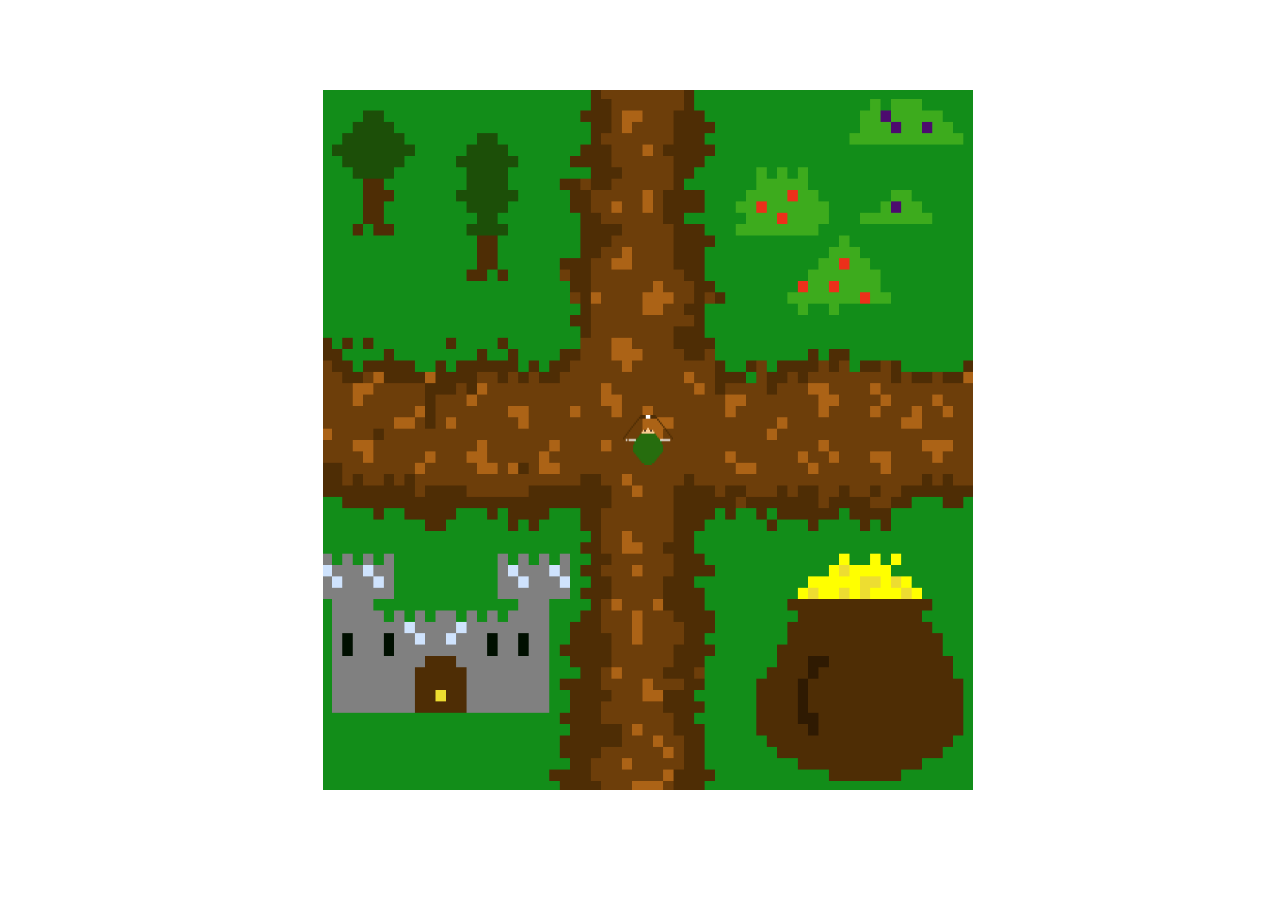
==== index.html @ 6dc3d4b2 "probando rama" ====
<!DOCTYPE html>
<html lang="en">
<head>
    <meta charset="UTF-8">
    <meta name="viewport" content="width=device-width, initial-scale=1.0">
    <link rel="stylesheet" href="./style.css">
    <script src="./script.js" defer></script>
    <title>Robin</title>
</head>
<body>
    <header id="logo">
       <img src="./img/header.png" alt="">
    </header>
    <main id="board">
    <div id="player"></div>
    <div id="arrow"></div>
</main>
</body>
</html>
---- style.css ----
body{
    width: 100vw;
    display: flex;
    flex-direction: column;
    justify-content: center;
    align-items: center;
    gap: 2rem;
}
#logo{
padding-top: 2rem;

}
#board {
    height: 700px;
    width: 650px;
    background-image: url(./img/Screenshot\ from\ 2024-01-29\ 15-59-39.png);
    position: relative;
    background-repeat: no-repeat;
    background-size: 650px 700px;
}
#player {
    height: 50px;
    width: 50px;
    background-image: url(./img/made\ on\ make8bitart.com\ -\ Imgur.png);
    position: absolute;
    top: 325px;
    left: 300px;
    background-size: 50px 50px;
}
  
#arrow {
    position: absolute;
    width: 10px;
    height: 10px;
    background-color: #F00;
    display: none;
}
#enemy {
    height: 50px;
    width: 50px;
    background-color: rgb(218, 233, 16);
    position: absolute;
    top: 600px;
    left: 50px;
}
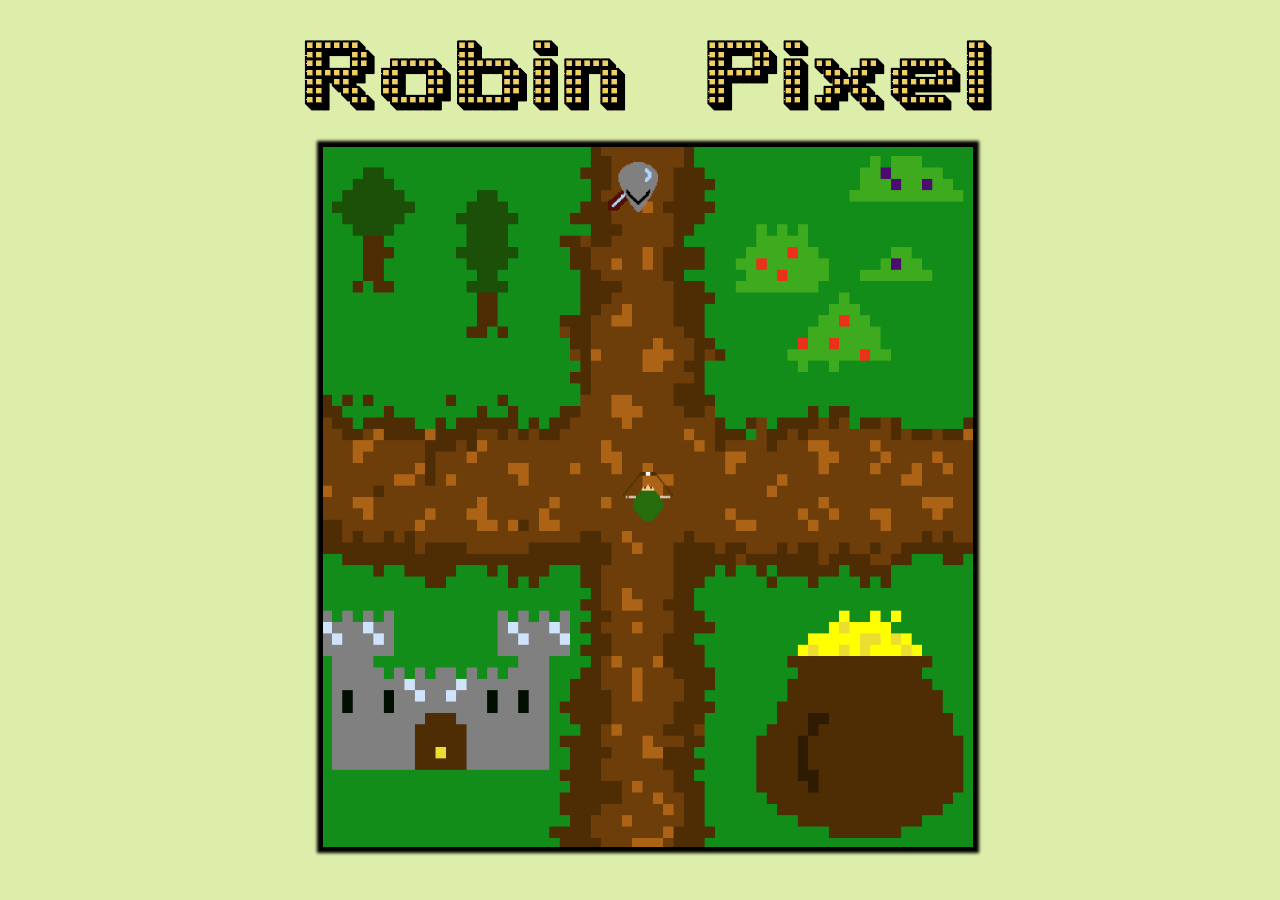
==== commit 308e2c4d: "css actualizado" ====
--- a/index.html
+++ b/index.html
@@ -9,11 +9,17 @@
 </head>
 <body>
     <header id="logo">
-       <img src="./img/header.png" alt="">
+       <img src="./img/header3.0.png" alt="">
     </header>
+    <div>
     <main id="board">
     <div id="player"></div>
     <div id="arrow"></div>
+</div>
+    <div id="gameOver">
+        <h2 id="finish-text">Game Over</h2>
+        <button id="retry" class="button-49">Retry  </button>
+    </div>
 </main>
 </body>
 </html>--- a/style.css
+++ b/style.css
@@ -5,6 +5,9 @@
     justify-content: center;
     align-items: center;
     gap: 2rem;
+    position: relative;
+    background-color: #DDEDAA;
+
 }
 #logo{
 padding-top: 2rem;
@@ -17,6 +20,7 @@
     position: relative;
     background-repeat: no-repeat;
     background-size: 650px 700px;
+    box-shadow: 0px 0px 3px 6px;
 }
 #player {
     height: 50px;
@@ -35,11 +39,136 @@
     background-color: #F00;
     display: none;
 }
-#enemy {
+.enemy {
     height: 50px;
     width: 50px;
-    background-color: rgb(218, 233, 16);
+    background-image:url(./img/746c445b-51b7-4bde-82b1-172b2ce1290011.png);
     position: absolute;
-    top: 600px;
-    left: 50px;
-}+    background-size: 50px 50px;
+}
+
+    #gameOver{
+        display: flex;
+        flex-direction: column;
+        align-items: center;
+        justify-content: center;
+        visibility: hidden;
+        position: absolute;
+        background-image: url(./img/OIG2.jpeg);
+        background-repeat: no-repeat;
+        background-size: 100%;
+        width: 100vw;
+        height: 100vh;
+        padding: 0;
+        margin: 0;
+    }
+
+#finish-text {
+    color: #fff;
+    font-size: 100px;
+    background-color: rgba(255, 255, 255, 0.2); 
+    border-radius: 2rem;
+  }
+
+  /* Boton */
+  .button-49,
+  .button-49:after {
+    cursor: pointer;
+    width: 150px;
+    height: 76px;
+    line-height: 78px;
+    font-size: 20px;
+    font-family: 'Bebas Neue', sans-serif;
+    background: linear-gradient(45deg, transparent 5%, #BEBEBE 5%);
+    border: 0;
+    color: #ee0000;
+    letter-spacing: 3px;
+    box-shadow: 6px 0px 0px #ee0000;
+    outline: transparent;
+    position: relative;
+    user-select: none;
+    -webkit-user-select: none;
+    touch-action: manipulation;
+  }
+  
+  .button-49:after {
+    --slice-0: inset(  /* CSS */50% 50% 50% 50%);
+    --slice-1: inset(80% -6px 0 0);
+    --slice-2: inset(50% -6px 30% 0);
+    --slice-3: inset(10% -6px 85% 0);
+    --slice-4: inset(40% -6px 43% 0);
+    --slice-5: inset(80% -6px 5% 0);
+    
+    content: 'ALTERNATE TEXT';
+    display: block;
+    position: absolute;
+    top: 0;
+    left: 0;
+    right: 0;
+    bottom: 0;
+    background: linear-gradient(45deg, transparent 3%, #00E6F6 3%, #00E6F6 5%, #FF013C 5%);
+    text-shadow: -3px -3px 0px #F8F005, 3px 3px 0px #00E6F6;
+    clip-path: var(--slice-0);
+  }
+  
+  .button-49:hover:after {
+    animation: 1s glitch;
+    animation-timing-function: steps(2, end);
+  }
+  
+  @keyframes glitch {
+    0% {
+      clip-path: var(--slice-1);
+      transform: translate(-20px, -10px);
+    }
+    10% {
+      clip-path: var(--slice-3);
+      transform: translate(10px, 10px);
+    }
+    20% {
+      clip-path: var(--slice-1);
+      transform: translate(-10px, 10px);
+    }
+    30% {
+      clip-path: var(--slice-3);
+      transform: translate(0px, 5px);
+    }
+    40% {
+      clip-path: var(--slice-2);
+      transform: translate(-5px, 0px);
+    }
+    50% {
+      clip-path: var(--slice-3);
+      transform: translate(5px, 0px);
+    }
+    60% {
+      clip-path: var(--slice-4);
+      transform: translate(5px, 10px);
+    }
+    70% {
+      clip-path: var(--slice-2);
+      transform: translate(-10px, 10px);  margin: 0;
+      padding: 0;
+    }
+    80% {
+      clip-path: var(--slice-5);
+      transform: translate(20px, -10px);
+    }
+    90% {
+      clip-path: var(--slice-1);
+      transform: translate(-10px, 0px);
+    }
+    100% {
+      clip-path: var(--slice-1);
+      transform: translate(0);
+    }
+  }
+  
+  @media (min-width: 768px) {
+    .button-49,
+    .button-49:after {
+      width: 200px;
+      height: 86px;
+      line-height: 88px;
+    }
+  }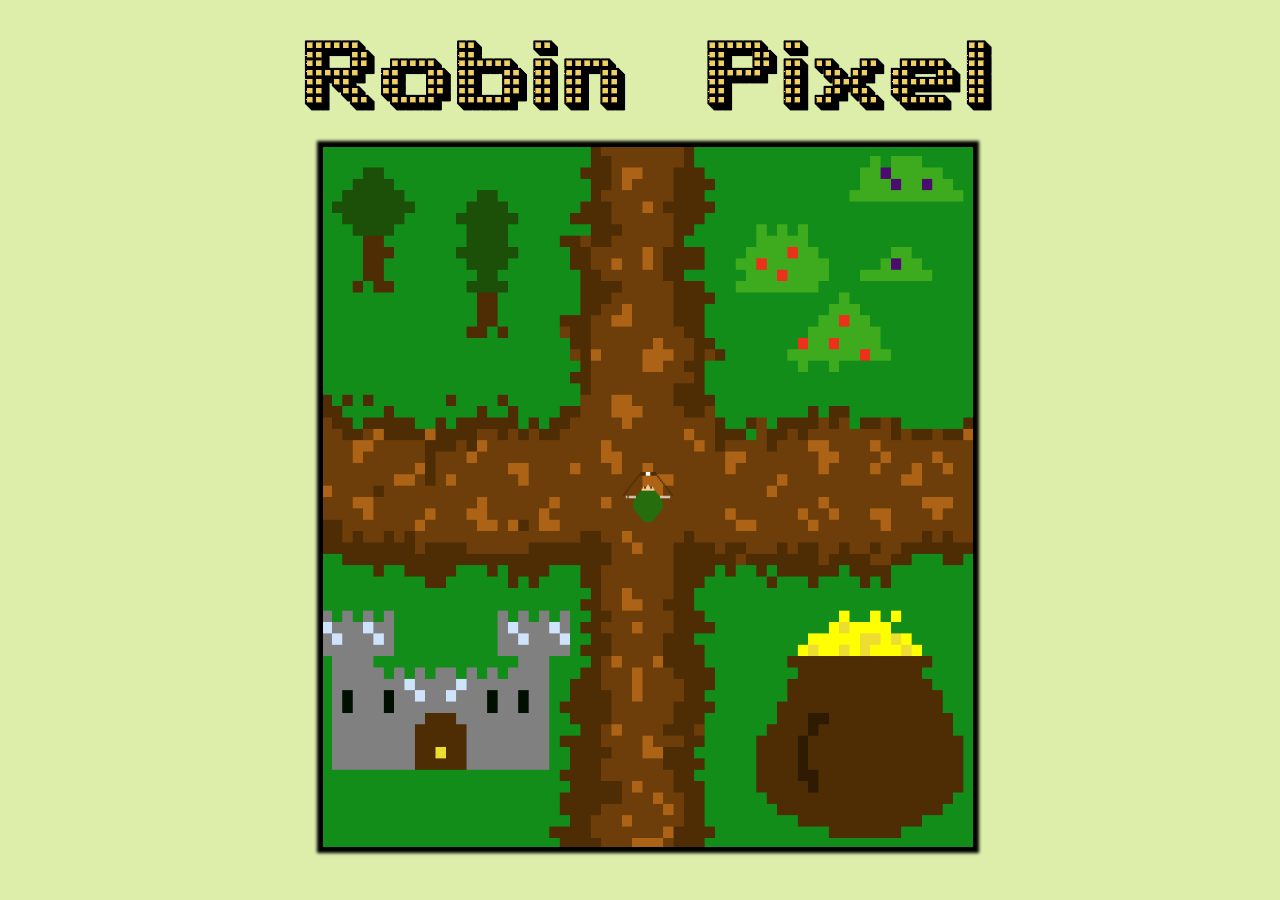
==== commit 4ea36cc8: "refactorizando" ====
--- a/index.html
+++ b/index.html
@@ -4,7 +4,11 @@
     <meta charset="UTF-8">
     <meta name="viewport" content="width=device-width, initial-scale=1.0">
     <link rel="stylesheet" href="./style.css">
-    <script src="./script.js" defer></script>
+    <script type="module" src="./script.js" defer></script>
+    <script type="module" src="./player.js" defer></script>
+    <script type="module" src="./enemy.js"></script>
+    <script type="module" src="./flecha.js"></script>
+    
     <title>Robin</title>
 </head>
 <body>
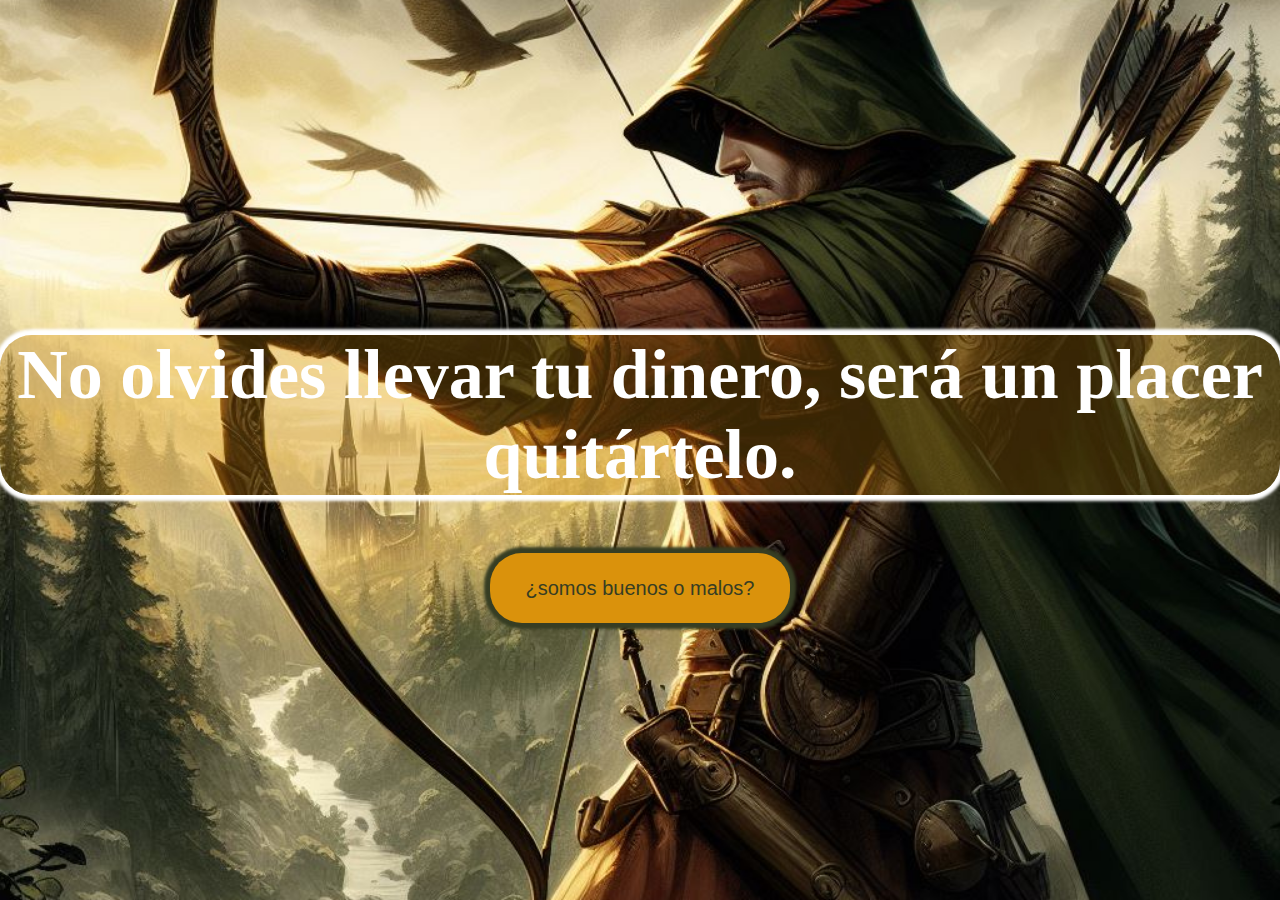
==== commit 1691d20e: "mvp ya hypertochofullpower destroyworld" ====
--- a/index.html
+++ b/index.html
@@ -12,18 +12,49 @@
     <title>Robin</title>
 </head>
 <body>
-    <header id="logo">
+    <header id="logo" class="centrado">
        <img src="./img/header3.0.png" alt="">
     </header>
-    <div>
-    <main id="board">
-    <div id="player"></div>
-    <div id="arrow"></div>
-</div>
-    <div id="gameOver">
-        <h2 id="finish-text">Game Over</h2>
-        <button id="retry" class="button-49">Retry  </button>
+
+
+    <!-- <div> -->
+        <main class="centrado">
+        <div id="names">
+            <div id="score"></div>
+            <div id="lorena"></div>
+            <div id="pablo"></div>
+            <div id="aaron"></div>
+        </div>
+        <div id="board">
+            <div id="player"></div>
+            <div id="arrow"></div>
+
+        </div>
+
+    <div id="gameStart" class="absolute centrado">
+        <div class="imagen" style="background-image: url(img/OIG1.jpeg);"></div>
+
+        <div class="absolute">      
+            <h2 id="start-text">No olvides llevar tu dinero, será un placer quitártelo.</h2>
+            <button id="try" class="startbutton"> ¿somos buenos o malos?</button>
+        </div>
     </div>
+
+    <div id="gameOver" class="absolute centrado">
+        <div class="imagen" style="background-image: url(img/OIG2.jpeg);"></div>
+
+        <div class="absolute">   
+            <h2 id="finish-text">Game Over</h2>
+            <button id="retry" class="endbutton">Retry  </button>
+        </div>
 </main>
+<!-- añadir  -->
+<footer class="centrado">
+    <div class="copy">
+        Robin Pixel - Realizado por Aarón González(x2), Lorena Hernández , Pablo Quintana y Abel Lopez.
+    </div>
+</footer>
+
 </body>
+   
 </html>--- a/style.css
+++ b/style.css
@@ -1,174 +1,322 @@
 body{
-    width: 100vw;
-    display: flex;
-    flex-direction: column;
-    justify-content: center;
-    align-items: center;
-    gap: 2rem;
-    position: relative;
-    background-color: #DDEDAA;
-
-}
-#logo{
-padding-top: 2rem;
-
-}
+  width: 100vw;
+  height: 100vh;
+  background-color: #DDEDAA;
+margin: 0;
+}
+
+
+/* ------------
+-- COMPARTIDO -- 
+--------------- */
+.centrado{
+display: inline-flex;
+justify-content: center;
+align-items: center;
+}
+
+.relative{
+position: relative;
+}
+
+.absolute{
+position: absolute;
+}
+/* ------------
+-- COMPARTIDO -- 
+--------------- */
+
+
+
+
+/* ------ HEADER ------- */
+header{
+width: 100vw;
+height: 130px;
+/* border: 1px solid red; */
+
+}
+
+header img{
+height: 80px;
+}
+
+  /* ------ FIN  HEADER ------- */
+
+
+
+
+  
+/* ------ MAIN ------- */
+main{
+width: 100%;
+height: calc(100vh - 130px - 60px);
+/* border: 1px solid red; */
+}
+
 #board {
-    height: 700px;
-    width: 650px;
-    background-image: url(./img/Screenshot\ from\ 2024-01-29\ 15-59-39.png);
-    position: relative;
-    background-repeat: no-repeat;
-    background-size: 650px 700px;
-    box-shadow: 0px 0px 3px 6px;
-}
+height: 700px;
+width: 650px;
+background-image: url(./img/Screenshot\ from\ 2024-01-29\ 15-59-39.png);
+position: relative;
+background-repeat: no-repeat;
+background-size: 650px 700px;
+box-shadow: 0px 0px 3px 6px;
+
+}
+
+/*  -- GAME START/OVER  --  */
+#gameStart{
+width: 100vw;
+height: 100vh;
+top: 0px;
+left: 0px;
+text-align: center;
+visibility: visible;
+/* ACTIVAR AQUÍ */
+/* z-index: -1; */
+}
+#gameOver{
+width: 100vw;
+height: 100vh;
+top: 0px;
+left: 0px;
+text-align: center;
+visibility: hidden;
+/* ACTIVAR AQUÍ */
+/* z-index: -1; */
+}
+
+#gameStart .imagen{ 
+width: 100%;
+height: 100%;
+background-size: cover;
+background-position:center center;
+background-repeat: no-repeat;
+}
+
+#gameOver .imagen{ 
+width: 100%;
+height: 100%;
+background-size: cover;
+background-position:center top;
+background-repeat: no-repeat;
+}
+
+#names {
+  justify-content: center;
+  align-items:center;
+  padding-bottom: 20vh;
+  
+}
+#score{
+  background-image: url(./img/2543b6da41ce13244a403d4697e1bcd9.png);
+  width: 5vw;
+  height: 10vh;
+  background-repeat: no-repeat;
+  margin: 0;
+  padding-right:20vw;
+}
+#pablo {
+  background-image: url(./img/ac241470c98f0759292fad730a717b15.png);
+  width: 3vw;
+  height: 5vh;
+  background-repeat: no-repeat;
+  margin: 0;
+  padding-right:20vw;
+}
+#aaron {
+  background-image: url(./img/7c4a03d1826a042b0f5e53db5563b04f.png);
+  width: 3vw;
+  height: 5vh;
+  background-repeat: no-repeat;
+  margin: 0;
+  padding-right:20vw;
+}
+#lorena {
+  background-image: url(./img/lore.png);
+  width: 3vw;
+  height: 5vh;
+  background-repeat: no-repeat;
+  margin: 0;
+  padding-right:20vw;
+}
+
+/* ------ FIN MAIN ------- */
+
+
+/* -------- FOOTER ------ */
+footer{
+width: 100%;
+height: 60px;
+/* border: 1px solid red; */
+}
+
+.copy{
+color: red;
+font-size: 18px;
+font-weight: bold;
+text-align: center;
+}
+
+/* -------- FIN FOOTER ------ */
+
+
 #player {
-    height: 50px;
-    width: 50px;
-    background-image: url(./img/made\ on\ make8bitart.com\ -\ Imgur.png);
-    position: absolute;
-    top: 325px;
-    left: 300px;
-    background-size: 50px 50px;
-}
+  height: 50px;
+  width: 50px;
+  background-image: url(./img/made\ on\ make8bitart.com\ -\ Imgur.png);
+  position: absolute;
+  top: 325px;
+  left: 300px;
+  background-size: 50px 50px;
+}
+
+.arrow {
+  position: absolute;
+  width: 20px;
+  height: 20px;
+  background-image:url(./img/undefined_-_Imgur.png);
+  background-size: 20px 20px;
+  z-index: 1;
+  /* si falla poner display none */
+}
+.enemy {
+  height: 50px;
+  width: 50px;
+  background-image:url(./img/746c445b-51b7-4bde-82b1-172b2ce1290011.png);
+  position: absolute;
+  background-size: 50px 50px;
+}
+
+
+
+#finish-text {
+  color: #fff;
+  font-size: 100px;
+  background-color: rgba(255, 255, 255, 0.2); 
+  border-radius: 2rem;
+  box-shadow: 0px 0px 3px 6px;
+}
+
+/* Boton */
+.endbutton,
+.endbutton:after {
+  cursor: pointer;
+  width: 150px;
+  height: 76px;
+  line-height: 78px;
+  font-size: 20px;
+  font-family: 'Bebas Neue', sans-serif;
+  background: linear-gradient(45deg, transparent 5%, #BEBEBE 5%);
+  border: 0;
+  color: #ee0000;
+  letter-spacing: 3px;
+  box-shadow: 6px 0px 0px #ee0000;
+  outline: transparent;
+  position: relative;
+  user-select: none;
+  -webkit-user-select: none;
+  touch-action: manipulation;
+}
+
+.endbutton:after {
+  --slice-0: inset(  /* CSS */50% 50% 50% 50%);
+  --slice-1: inset(80% -6px 0 0);
+  --slice-2: inset(50% -6px 30% 0);
+  --slice-3: inset(10% -6px 85% 0);
+  --slice-4: inset(40% -6px 43% 0);
+  --slice-5: inset(80% -6px 5% 0);
   
-#arrow {
-    position: absolute;
-    width: 10px;
-    height: 10px;
-    background-color: #F00;
-    display: none;
-}
-.enemy {
-    height: 50px;
-    width: 50px;
-    background-image:url(./img/746c445b-51b7-4bde-82b1-172b2ce1290011.png);
-    position: absolute;
-    background-size: 50px 50px;
-}
-
-    #gameOver{
-        display: flex;
-        flex-direction: column;
-        align-items: center;
-        justify-content: center;
-        visibility: hidden;
-        position: absolute;
-        background-image: url(./img/OIG2.jpeg);
-        background-repeat: no-repeat;
-        background-size: 100%;
-        width: 100vw;
-        height: 100vh;
-        padding: 0;
-        margin: 0;
-    }
-
-#finish-text {
-    color: #fff;
-    font-size: 100px;
-    background-color: rgba(255, 255, 255, 0.2); 
-    border-radius: 2rem;
-  }
-
-  /* Boton */
-  .button-49,
-  .button-49:after {
-    cursor: pointer;
-    width: 150px;
-    height: 76px;
-    line-height: 78px;
-    font-size: 20px;
-    font-family: 'Bebas Neue', sans-serif;
-    background: linear-gradient(45deg, transparent 5%, #BEBEBE 5%);
-    border: 0;
-    color: #ee0000;
-    letter-spacing: 3px;
-    box-shadow: 6px 0px 0px #ee0000;
-    outline: transparent;
-    position: relative;
-    user-select: none;
-    -webkit-user-select: none;
-    touch-action: manipulation;
-  }
-  
-  .button-49:after {
-    --slice-0: inset(  /* CSS */50% 50% 50% 50%);
-    --slice-1: inset(80% -6px 0 0);
-    --slice-2: inset(50% -6px 30% 0);
-    --slice-3: inset(10% -6px 85% 0);
-    --slice-4: inset(40% -6px 43% 0);
-    --slice-5: inset(80% -6px 5% 0);
-    
-    content: 'ALTERNATE TEXT';
-    display: block;
-    position: absolute;
-    top: 0;
-    left: 0;
-    right: 0;
-    bottom: 0;
-    background: linear-gradient(45deg, transparent 3%, #00E6F6 3%, #00E6F6 5%, #FF013C 5%);
-    text-shadow: -3px -3px 0px #F8F005, 3px 3px 0px #00E6F6;
-    clip-path: var(--slice-0);
-  }
-  
-  .button-49:hover:after {
-    animation: 1s glitch;
-    animation-timing-function: steps(2, end);
-  }
-  
-  @keyframes glitch {
-    0% {
-      clip-path: var(--slice-1);
-      transform: translate(-20px, -10px);
-    }
-    10% {
-      clip-path: var(--slice-3);
-      transform: translate(10px, 10px);
-    }
-    20% {
-      clip-path: var(--slice-1);
-      transform: translate(-10px, 10px);
-    }
-    30% {
-      clip-path: var(--slice-3);
-      transform: translate(0px, 5px);
-    }
-    40% {
-      clip-path: var(--slice-2);
-      transform: translate(-5px, 0px);
-    }
-    50% {
-      clip-path: var(--slice-3);
-      transform: translate(5px, 0px);
-    }
-    60% {
-      clip-path: var(--slice-4);
-      transform: translate(5px, 10px);
-    }
-    70% {
-      clip-path: var(--slice-2);
-      transform: translate(-10px, 10px);  margin: 0;
-      padding: 0;
-    }
-    80% {
-      clip-path: var(--slice-5);
-      transform: translate(20px, -10px);
-    }
-    90% {
-      clip-path: var(--slice-1);
-      transform: translate(-10px, 0px);
-    }
-    100% {
-      clip-path: var(--slice-1);
-      transform: translate(0);
-    }
-  }
-  
-  @media (min-width: 768px) {
-    .button-49,
-    .button-49:after {
-      width: 200px;
-      height: 86px;
-      line-height: 88px;
-    }
-  }+  content: 'is this the end?';
+  display: block;
+  position: absolute;
+  top: 0;
+  left: 0;
+  right: 0;
+  bottom: 0;
+  background: linear-gradient(45deg, transparent 3%, #00E6F6 3%, #00E6F6 5%, #FF013C 5%);
+  text-shadow: -3px -3px 0px #F8F005, 3px 3px 0px #00E6F6;
+  clip-path: var(--slice-0);
+}
+
+.endbutton:hover:after {
+  animation: 1s glitch;
+  animation-timing-function: steps(2, end);
+}
+
+@keyframes glitch {
+  0% {
+    clip-path: var(--slice-1);
+    transform: translate(-20px, -10px);
+  }
+  10% {
+    clip-path: var(--slice-3);
+    transform: translate(10px, 10px);
+  }
+  20% {
+    clip-path: var(--slice-1);
+    transform: translate(-10px, 10px);
+  }
+  30% {
+    clip-path: var(--slice-3);
+    transform: translate(0px, 5px);
+  }
+  40% {
+    clip-path: var(--slice-2);
+    transform: translate(-5px, 0px);
+  }
+  50% {   background-repeat: no-repeat;
+  }
+  70% {
+    clip-path: var(--slice-2);
+    transform: translate(-10px, 10px);  margin: 0;
+    padding: 0;
+  }
+  80% {
+    clip-path: var(--slice-5);
+    transform: translate(20px, -10px);
+  }
+  90% {
+    clip-path: var(--slice-1);
+    transform: translate(-10px, 0px);
+  }
+  100% {
+    clip-path: var(--slice-1);
+    transform: translate(0);
+  }
+}
+
+@media (min-width: 768px) {
+  .endbutton,
+  .endbutton:after {
+    width: 200px;
+    height: 86px;
+    line-height: 88px;
+  }
+}
+
+
+
+
+#start-text {
+color: #fff;
+font-size: 70px;
+text-align: center;
+background-color: rgba(218, 146, 12, 0.25); 
+border-radius: 2rem;
+box-shadow: 0px 0px 3px 6px;
+}
+/* Boton inicio*/
+
+.startbutton{
+cursor: pointer;
+width: 300px;
+height: 70px;
+border-radius: 2rem;
+background: rgba(218, 146, 12);
+border: 0;
+font-size: 20px;
+color:#363d23;
+box-shadow: 0px 0px 3px 6px;
+}